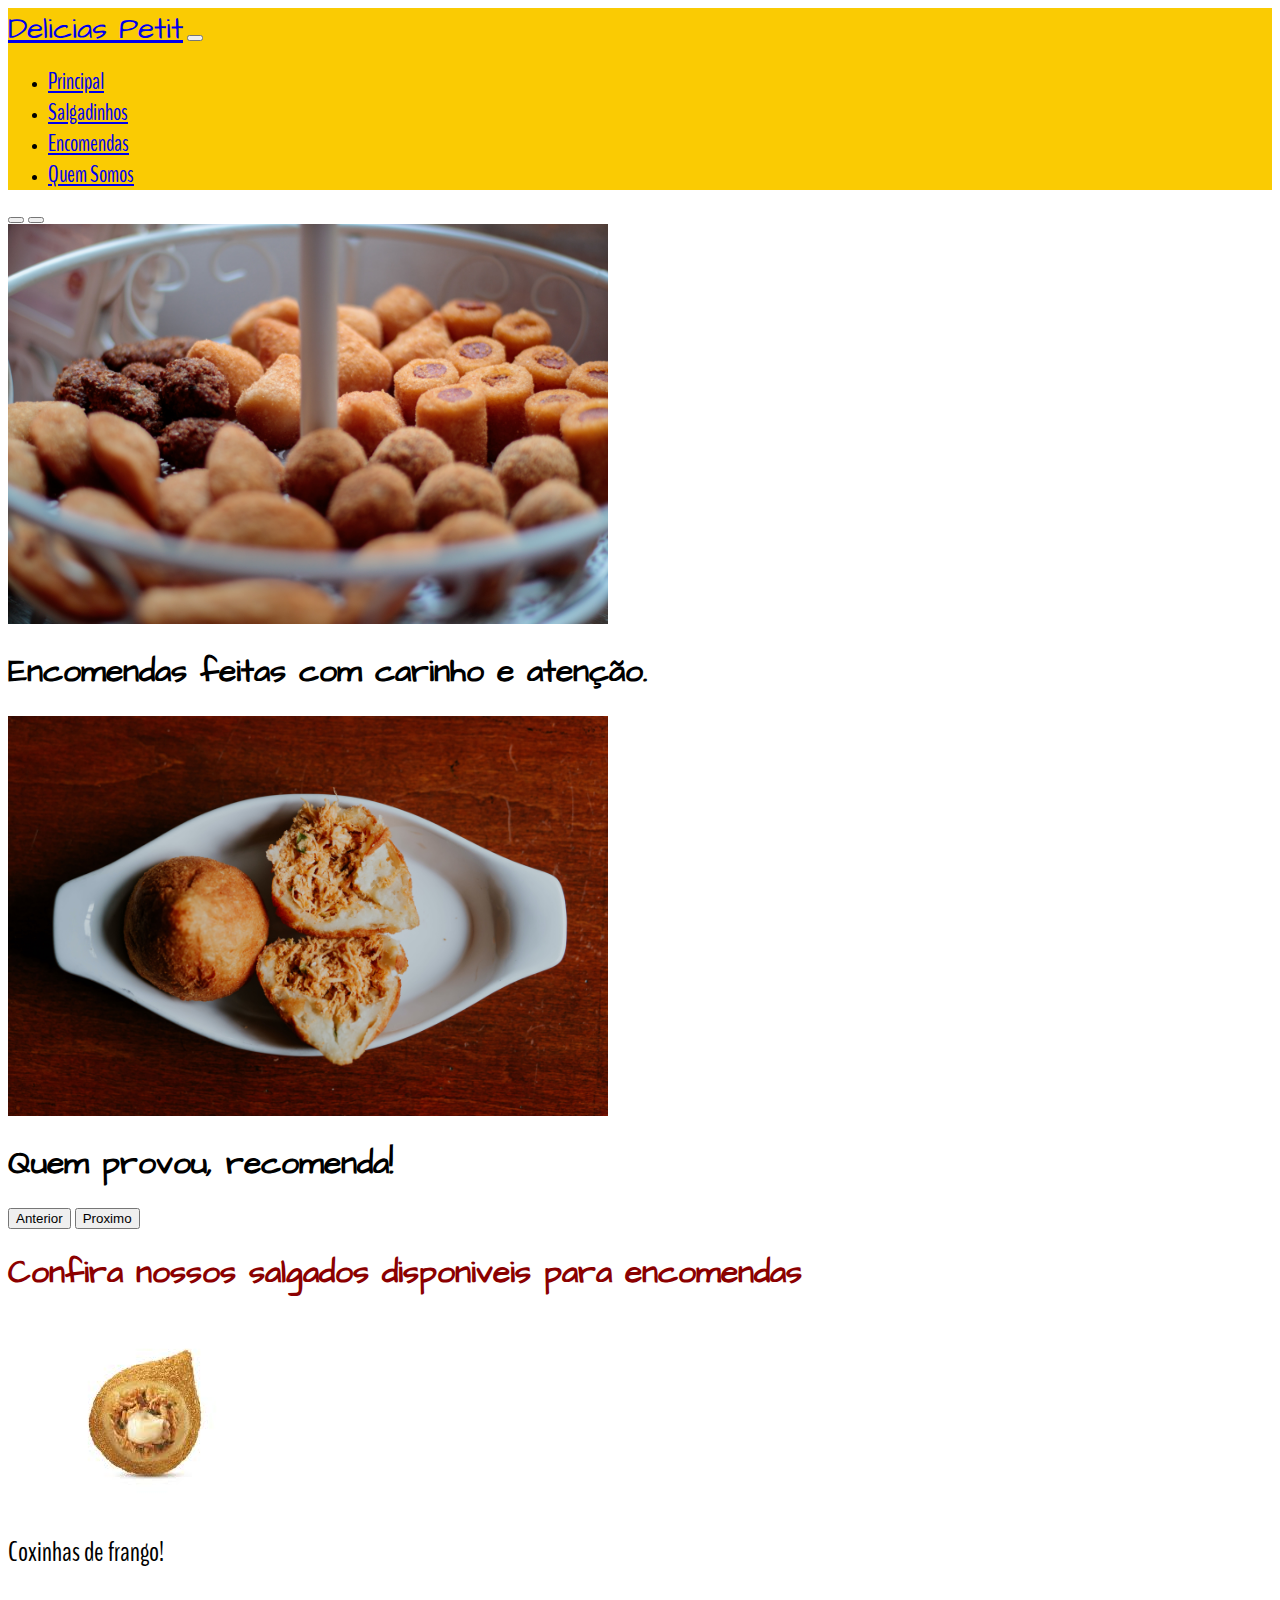
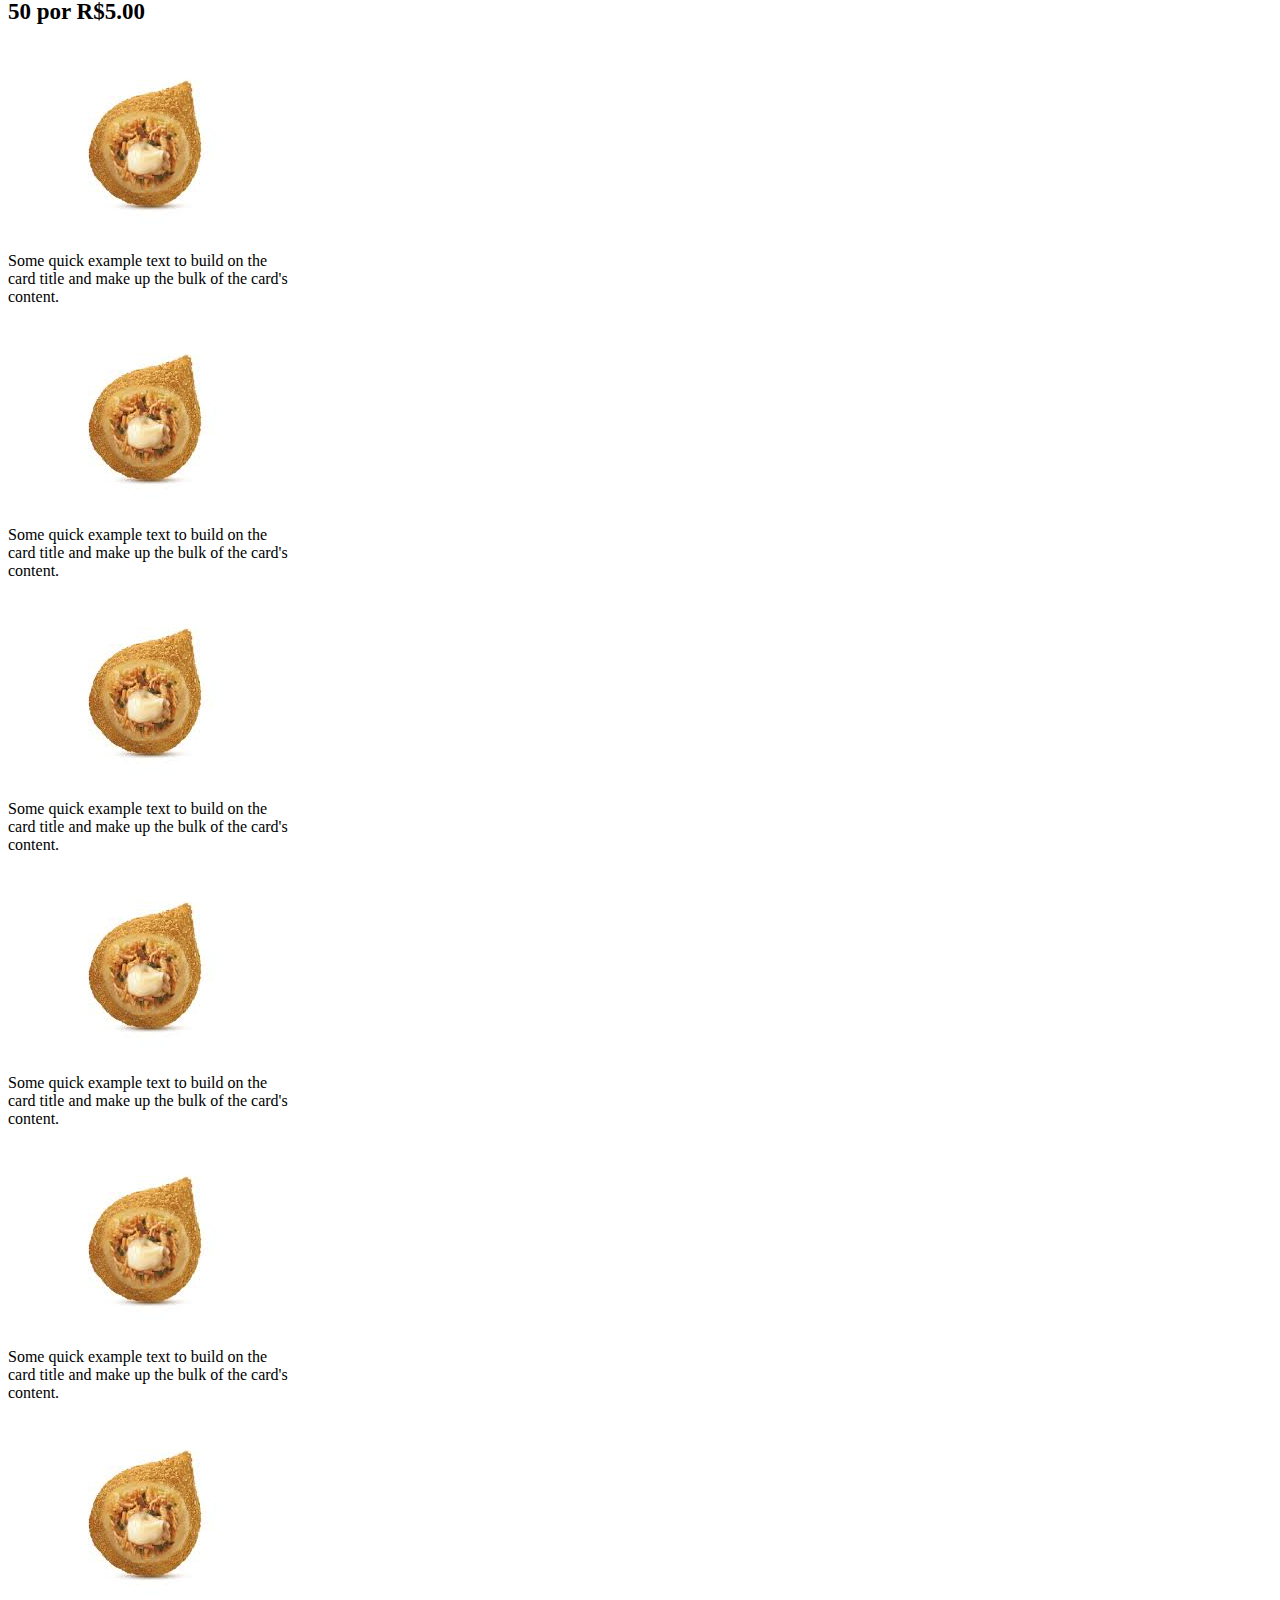
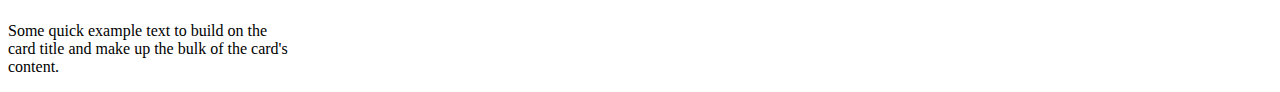
==== VIEW/index.html @ a64a5f64 "feita a base da home dentro do arquivo index, junto com o css" ====
<!doctype html>
<html lang="pt-br">
  <head>
    <meta charset="utf-8">
    <meta name="viewport" content="width=device-width, initial-scale=1">
    <link href="https://cdn.jsdelivr.net/npm/bootstrap@5.1.3/dist/css/bootstrap.min.css" rel="stylesheet" integrity="sha384-1BmE4kWBq78iYhFldvKuhfTAU6auU8tT94WrHftjDbrCEXSU1oBoqyl2QvZ6jIW3" crossorigin="anonymous">
    <link rel="stylesheet" type="text/css" href="./src/styles.css">
    <link rel="preconnect" href="https://fonts.googleapis.com">
    <link rel="preconnect" href="https://fonts.gstatic.com" crossorigin>
    <link href="https://fonts.googleapis.com/css2?family=Architects+Daughter&display=swap" rel="stylesheet">
    <link rel="preconnect" href="https://fonts.googleapis.com">
    <link rel="preconnect" href="https://fonts.gstatic.com" crossorigin>
    <link href="https://fonts.googleapis.com/css2?family=BenchNine:wght@700&display=swap" rel="stylesheet"> 
    <title>Delicias Petit</title>
  </head>
  <body>
    <header>
        <nav class="navbar navbar-expand-lg navbar-light bg-yellow-100 fixed-top" id="cor-menu-inicio">
            <div class="container-fluid">
              <a class="navbar-brand fonte-titulo" href="#">Delicias Petit</a>
              <button class="navbar-toggler" type="button" data-bs-toggle="collapse" data-bs-target="#navbarNav" aria-controls="navbarNav" aria-expanded="false" aria-label="Toggle navigation">
                <span class="navbar-toggler-icon"></span>
              </button>
              <div class="collapse navbar-collapse justify-content-end" id="navbarNav">
                <ul class="navbar-nav">
                  <li class="nav-item">
                    <a class="nav-link active fonte-especial-menu" aria-current="page" href="#">Principal</a>
                  </li>
                  <li class="nav-item">
                    <a class="nav-link fonte-especial-menu" href="#">Salgadinhos</a>
                  </li>
                  <li class="nav-item">
                    <a class="nav-link fonte-especial-menu" href="#">Encomendas</a>
                  </li>
                  <li class="nav-item">
                    <a class="nav-link fonte-especial-menu" href="#">Quem Somos</a>
                  </li>
                </ul>
              </div>
            </div>
          </nav>
        
          <div id="carouselExampleIndicators" class="carousel slide" data-bs-ride="carousel">
            <div class="carousel-indicators">
              <button type="button" data-bs-target="#carouselExampleIndicators" data-bs-slide-to="0" class="active" aria-current="true" aria-label="Slide 1"></button>
              <button type="button" data-bs-target="#carouselExampleIndicators" data-bs-slide-to="1" aria-label="Slide 2"></button>
            </div>
            <div class="carousel-inner">
              <div class="carousel-item active">
                <img src="src/foto-salgadinhos1.jpg" class="d-block w-100 imagem-carrosel" alt="...">
                    <div class="carousel-caption d-none d-md-block h-50">
                        <h1 class="fonte-especial display-5 ">Encomendas feitas com carinho e atenção.</h1>
                    </div>
              </div>
              <div class="carousel-item">
                <img src="src/foto-salgadinhos3.jpg" class="d-block w-100 imagem-carrosel" alt="...">
                <div class="carousel-caption d-none d-md-block h-50">
                    <h1 class="fonte-especial display-5">Quem provou, recomenda!</h1>
                </div>
              </div>
            </div>
            <button class="carousel-control-prev" type="button" data-bs-target="#carouselExampleIndicators" data-bs-slide="prev">
              <span class="carousel-control-prev-icon" aria-hidden="true"></span>
              <span class="visually-hidden">Anterior</span>
            </button>
            <button class="carousel-control-next" type="button" data-bs-target="#carouselExampleIndicators" data-bs-slide="next">
              <span class="carousel-control-next-icon" aria-hidden="true"></span>
              <span class="visually-hidden">Proximo</span>
            </button>
          </div>
    </header>

    <main>
        <article>
            <h1 class="fonte-especial-vermelha text-center pt-5"> Confira nossos salgados disponiveis para encomendas </h1>
        </article>
        <section class="container-fluid bg-light" id="salgados">
            <div class="row justify-content-center">
                <div class="card col-md-4 p-0 m-4" id="borda-especial" style="width: 18rem;">
                    <img src="./src/coxinha.jpg" class="card-img-top" alt="...">
                    <div class="card-body">
                        <p class="card-text text-center fonte-card">Coxinhas de frango!</p>
                        <p class="card-text preco-card text-center">50 por R$5.00</p>
                    </div>
                </div>

                <div class="card col-md-4 p-0 m-4" style="width: 18rem;">
                    <img src="./src/coxinha.jpg" class="card-img-top" alt="...">
                    <div class="card-body">
                        <p class="card-text">Some quick example text to build on the card title and make up the bulk of the card's content.</p>
                    </div>
                </div>

                <div class="card col-md-4 p-0 m-4" style="width: 18rem;">
                    <img src="./src/coxinha.jpg" class="card-img-top" alt="...">
                    <div class="card-body">
                        <p class="card-text">Some quick example text to build on the card title and make up the bulk of the card's content.</p>
                    </div>
                </div>

                <div class="card col-md-4 p-0 m-4" style="width: 18rem;">
                    <img src="./src/coxinha.jpg" class="card-img-top" alt="...">
                    <div class="card-body">
                        <p class="card-text">Some quick example text to build on the card title and make up the bulk of the card's content.</p>
                    </div>
                </div>

                <div class="card col-md-4 p-0 m-4" style="width: 18rem;">
                    <img src="./src/coxinha.jpg" class="card-img-top" alt="...">
                    <div class="card-body">
                        <p class="card-text">Some quick example text to build on the card title and make up the bulk of the card's content.</p>
                    </div>
                </div>

                <div class="card col-md-4 p-0 m-4" style="width: 18rem;">
                    <img src="./src/coxinha.jpg" class="card-img-top" alt="...">
                    <div class="card-body">
                        <p class="card-text">Some quick example text to build on the card title and make up the bulk of the card's content.</p>
                    </div>
                </div>

                <div class="card col-md-4 p-0 m-4" style="width: 18rem;">
                    <img src="./src/coxinha.jpg" class="card-img-top" alt="...">
                    <div class="card-body">
                        <p class="card-text">Some quick example text to build on the card title and make up the bulk of the card's content.</p>
                    </div>
                </div>
            </div>

           
            
        </section>
    </main>
    <script src="https://cdn.jsdelivr.net/npm/bootstrap@5.1.3/dist/js/bootstrap.bundle.min.js" integrity="sha384-ka7Sk0Gln4gmtz2MlQnikT1wXgYsOg+OMhuP+IlRH9sENBO0LRn5q+8nbTov4+1p" crossorigin="anonymous"></script>

  </body>
</html>
---- VIEW/src/styles.css ----
.imagem-carrosel{
    object-position: 0, 60%;
    object-fit: cover;
    height: 400px;
}

#cor-menu-inicio{
    background-color: #facb03;
}

.fonte-especial{
    font-family: 'Architects Daughter', cursive;
}

.fonte-titulo{
    font-family: 'Architects Daughter', cursive;
    font-size: 30px;
}

.fonte-especial-menu{
    font-family: 'BenchNine', sans-serif;
    font-size: 23px;
}


.fonte-especial-vermelha{
        font-family: 'Architects Daughter', cursive;
        color:darkred;
}

.card-posicao-imagem{
    object-position: 0 60%;
    object-fit: cover;
    height: 200px;
}

#borda-especial{
    border-color: darkred;
    border-width: 3px;
}

.preco-card{
    font-weight: bold;
    font-size: 23px;
    border-radius: 3px;
}

.fonte-card{
    font-family: 'BenchNine', sans-serif;
    font-size: 28px;
}
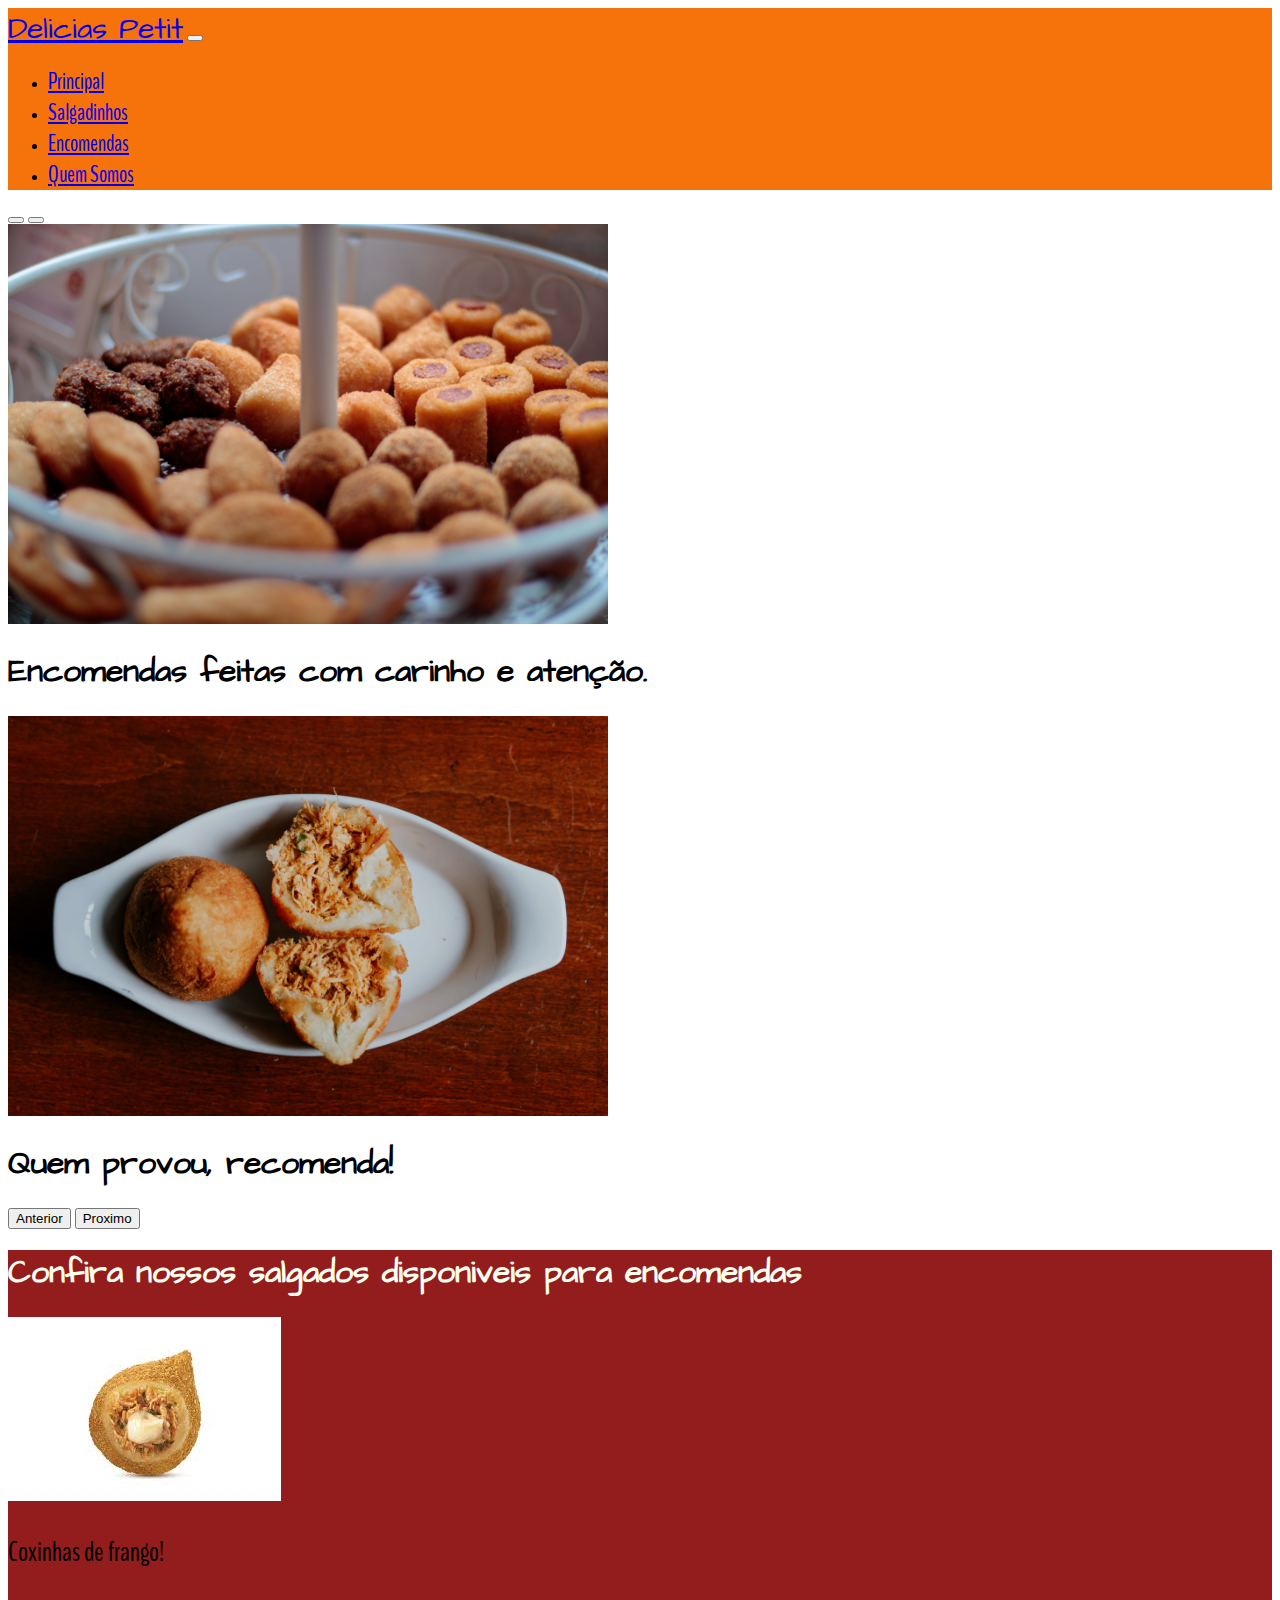
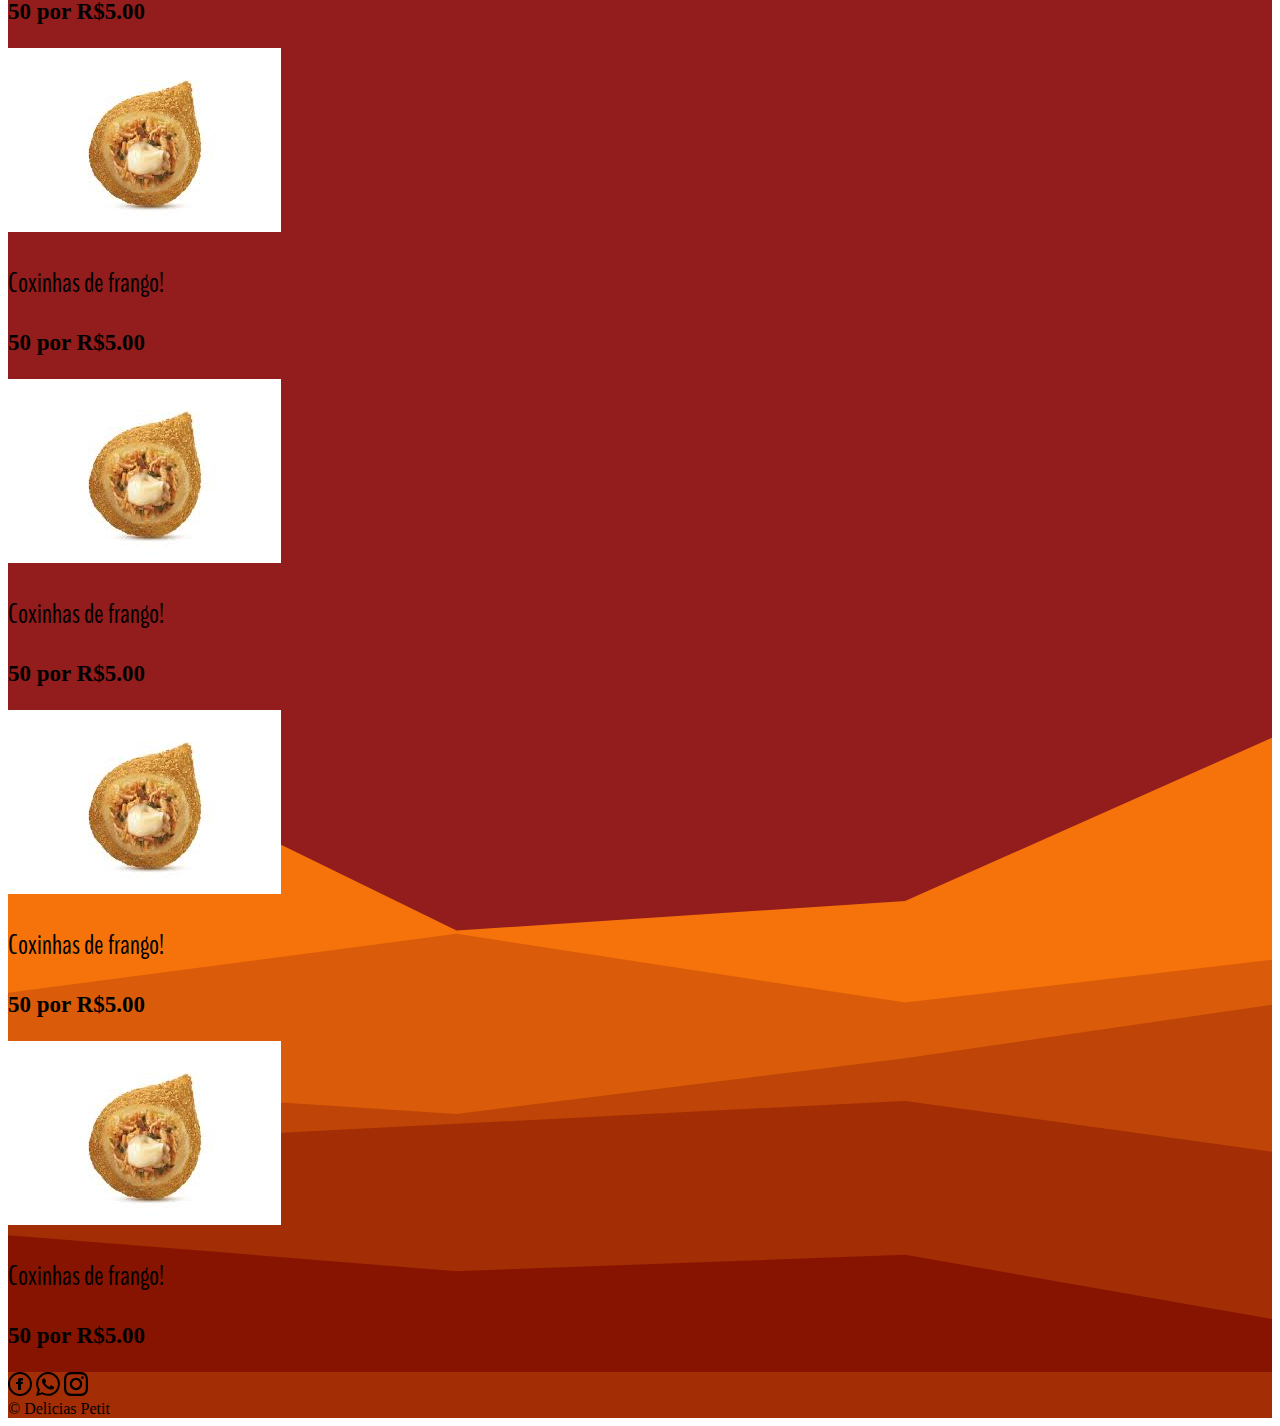
==== commit 1b88eadc: "finalizando primeira versão do index, e começando o salgadinhos.html" ====
--- a/VIEW/index.html
+++ b/VIEW/index.html
@@ -15,7 +15,7 @@
   </head>
   <body>
     <header>
-        <nav class="navbar navbar-expand-lg navbar-light bg-yellow-100 fixed-top" id="cor-menu-inicio">
+        <nav class="navbar navbar-expand-lg navbar-light fixed-top" id="cor-menu-inicio">
             <div class="container-fluid">
               <a class="navbar-brand fonte-titulo" href="#">Delicias Petit</a>
               <button class="navbar-toggler" type="button" data-bs-toggle="collapse" data-bs-target="#navbarNav" aria-controls="navbarNav" aria-expanded="false" aria-label="Toggle navigation">
@@ -27,7 +27,7 @@
                     <a class="nav-link active fonte-especial-menu" aria-current="page" href="#">Principal</a>
                   </li>
                   <li class="nav-item">
-                    <a class="nav-link fonte-especial-menu" href="#">Salgadinhos</a>
+                    <a class="nav-link fonte-especial-menu" href="./salgadinhos.html">Salgadinhos</a>
                   </li>
                   <li class="nav-item">
                     <a class="nav-link fonte-especial-menu" href="#">Encomendas</a>
@@ -69,12 +69,12 @@
             </button>
           </div>
     </header>
+    <main class='main-background'>
 
-    <main>
         <article>
             <h1 class="fonte-especial-vermelha text-center pt-5"> Confira nossos salgados disponiveis para encomendas </h1>
         </article>
-        <section class="container-fluid bg-light" id="salgados">
+        <section class="container-fluid" id="salgados">
             <div class="row justify-content-center">
                 <div class="card col-md-4 p-0 m-4" id="borda-especial" style="width: 18rem;">
                     <img src="./src/coxinha.jpg" class="card-img-top" alt="...">
@@ -84,54 +84,64 @@
                     </div>
                 </div>
 
-                <div class="card col-md-4 p-0 m-4" style="width: 18rem;">
-                    <img src="./src/coxinha.jpg" class="card-img-top" alt="...">
-                    <div class="card-body">
-                        <p class="card-text">Some quick example text to build on the card title and make up the bulk of the card's content.</p>
-                    </div>
+                <div class="card col-md-4 p-0 m-4" id="borda-especial" style="width: 18rem;">
+                  <img src="./src/coxinha.jpg" class="card-img-top" alt="...">
+                  <div class="card-body">
+                      <p class="card-text text-center fonte-card">Coxinhas de frango!</p>
+                      <p class="card-text preco-card text-center">50 por R$5.00</p>
+                  </div>
                 </div>
 
-                <div class="card col-md-4 p-0 m-4" style="width: 18rem;">
-                    <img src="./src/coxinha.jpg" class="card-img-top" alt="...">
-                    <div class="card-body">
-                        <p class="card-text">Some quick example text to build on the card title and make up the bulk of the card's content.</p>
-                    </div>
+                <div class="card col-md-4 p-0 m-4" id="borda-especial" style="width: 18rem;">
+                  <img src="./src/coxinha.jpg" class="card-img-top" alt="...">
+                  <div class="card-body">
+                      <p class="card-text text-center fonte-card">Coxinhas de frango!</p>
+                      <p class="card-text preco-card text-center">50 por R$5.00</p>
+                  </div>
                 </div>
 
-                <div class="card col-md-4 p-0 m-4" style="width: 18rem;">
-                    <img src="./src/coxinha.jpg" class="card-img-top" alt="...">
-                    <div class="card-body">
-                        <p class="card-text">Some quick example text to build on the card title and make up the bulk of the card's content.</p>
-                    </div>
+                <div class="card col-md-4 p-0 m-4" id="borda-especial" style="width: 18rem;">
+                  <img src="./src/coxinha.jpg" class="card-img-top" alt="...">
+                  <div class="card-body">
+                      <p class="card-text text-center fonte-card">Coxinhas de frango!</p>
+                      <p class="card-text preco-card text-center">50 por R$5.00</p>
+                  </div>
                 </div>
 
-                <div class="card col-md-4 p-0 m-4" style="width: 18rem;">
-                    <img src="./src/coxinha.jpg" class="card-img-top" alt="...">
-                    <div class="card-body">
-                        <p class="card-text">Some quick example text to build on the card title and make up the bulk of the card's content.</p>
-                    </div>
+                <div class="card col-md-4 p-0 m-4" id="borda-especial" style="width: 18rem;">
+                  <img src="./src/coxinha.jpg" class="card-img-top" alt="...">
+                  <div class="card-body">
+                      <p class="card-text text-center fonte-card">Coxinhas de frango!</p>
+                      <p class="card-text preco-card text-center">50 por R$5.00</p>
+                  </div>
                 </div>
 
-                <div class="card col-md-4 p-0 m-4" style="width: 18rem;">
-                    <img src="./src/coxinha.jpg" class="card-img-top" alt="...">
-                    <div class="card-body">
-                        <p class="card-text">Some quick example text to build on the card title and make up the bulk of the card's content.</p>
-                    </div>
-                </div>
-
-                <div class="card col-md-4 p-0 m-4" style="width: 18rem;">
-                    <img src="./src/coxinha.jpg" class="card-img-top" alt="...">
-                    <div class="card-body">
-                        <p class="card-text">Some quick example text to build on the card title and make up the bulk of the card's content.</p>
-                    </div>
-                </div>
+              </div>
             </div>
 
            
             
         </section>
-    </main>
+<!-- Footer -->
+    <footer class="footer pt-5">
+      <div class="container">
+        <div class="container-fluid text-center">
+          <div class="row">
+            <a class="facebook-icon col-md-4">
+              <img src="src/facebook.svg">
+            </a>
+            <a class="whatsapp-icon col-md-4">
+              <img src="src/whatsapp.svg">
+            </a>
+            <a class="instagram-icon col-md-4">
+              <img src="src/instagram.svg">
+            </a>
+          </div>
+        </div>
+      </div>
+      <div class="footer-copyright text-center py-3 pt-5">© Delicias Petit
+      </div>
+    </footer>
     <script src="https://cdn.jsdelivr.net/npm/bootstrap@5.1.3/dist/js/bootstrap.bundle.min.js" integrity="sha384-ka7Sk0Gln4gmtz2MlQnikT1wXgYsOg+OMhuP+IlRH9sENBO0LRn5q+8nbTov4+1p" crossorigin="anonymous"></script>
-
   </body>
 </html>
--- a/VIEW/src/styles.css
+++ b/VIEW/src/styles.css
@@ -5,7 +5,7 @@
 }
 
 #cor-menu-inicio{
-    background-color: #facb03;
+    background-color: #f5730a;
 }
 
 .fonte-especial{
@@ -25,8 +25,15 @@
 
 .fonte-especial-vermelha{
         font-family: 'Architects Daughter', cursive;
-        color:darkred;
+        color:ivory;
 }
+
+.main-background{
+    background-image: url("./circle-scatter-haikei.svg");
+    background-repeat: no-repeat;
+    background-size: cover;
+}
+
 
 .card-posicao-imagem{
     object-position: 0 60%;
@@ -48,4 +55,8 @@
 .fonte-card{
     font-family: 'BenchNine', sans-serif;
     font-size: 28px;
+}
+
+.footer{
+    background-color:#a32d04;
 }